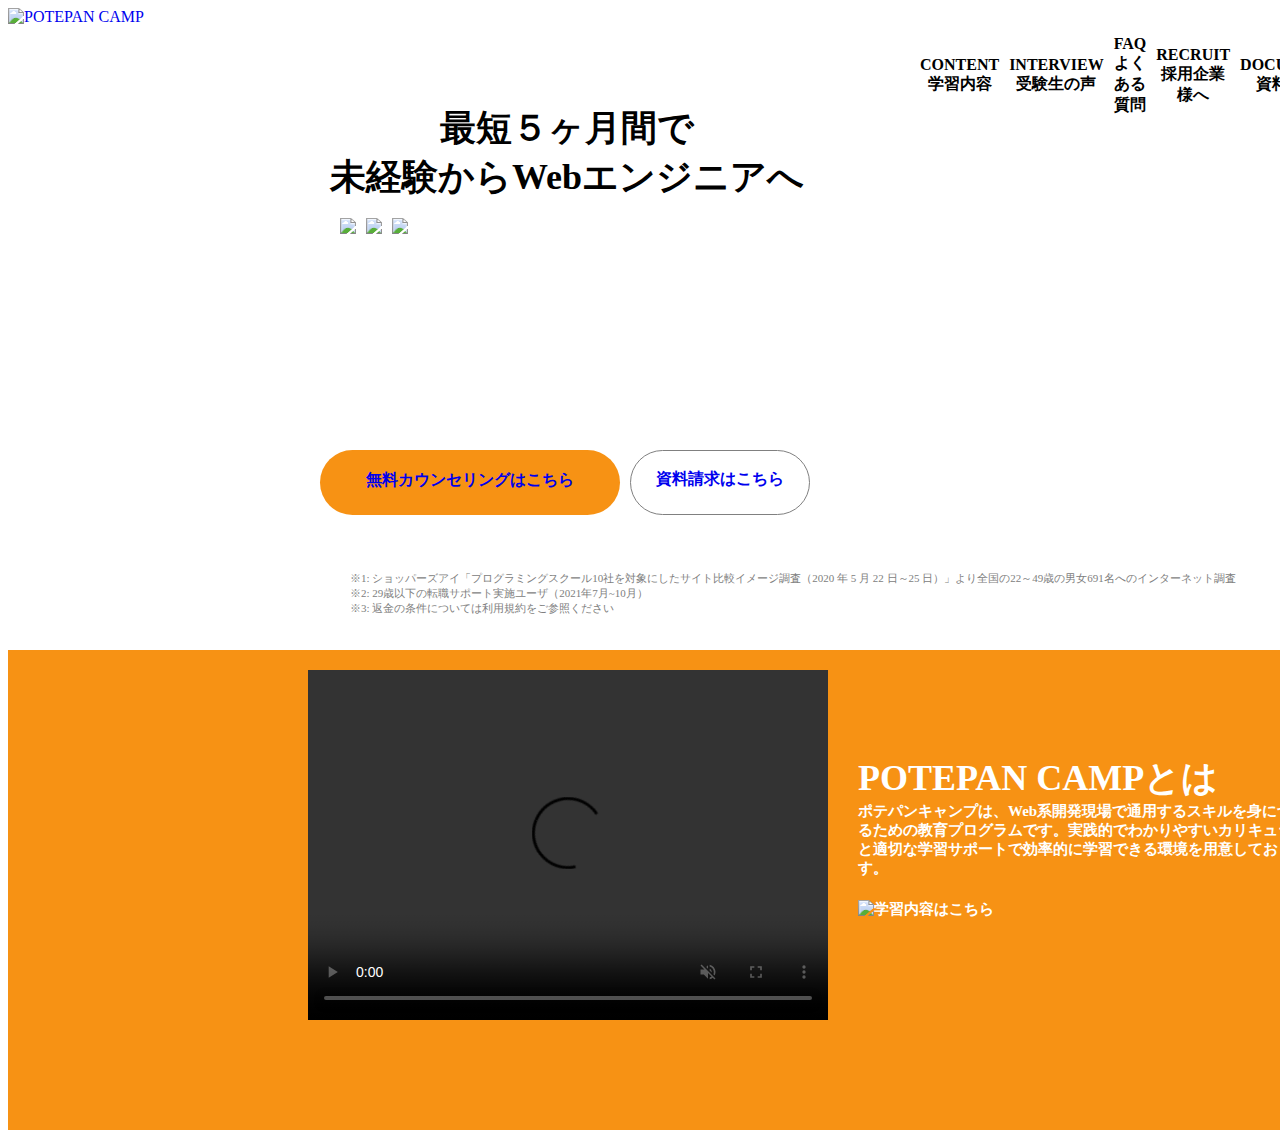
==== index.html @ 26b33e1e "Add files via upload" ====
<!DOCTYPE html>
 <html>
   <head>
     <meta charset="utf-8">
     <title>サイト模写</title>
     <link rel= "stylesheet" href= "style.css">
     <meta name= ”viewport” content= ”width= device-width, initial-scale=1”>
   </head>
  <header>
    <div id= "logo"><a href= "https://camp.potepan.com/" target="_blank" rel= "noopener noreferrer">
     <img src= "https://mng-camp.potepan.com/_nuxt/img/service-logo.9c27004.svg" alt ="POTEPAN CAMP" width ="250" height ="21" ></a></div> 
    <div class= "drawer-menu">
      <ul class= "drawer-menu-list">
        <li class= "drawer-menu-item"><a class="drawer-menu-item-link" href= "https://camp.potepan.com/content" rel= "noopener noreferrer">CONTENT<br>
          学習内容</a></li>
        <li class= "drawer-menu-item"><a class="drawer-menu-item-link" href= "https://camp.potepan.com/interview" rel= "noopener noreferrer">INTERVIEW<br>
          受験生の声</a></li>
        <li class= "drawer-menu-item"><a class="drawer-menu-item-link"  href= "https://camp.potepan.com/faq" rel= "noopener noreferrer">FAQ<br>
          よくある質問</a></li>
        <li class= "drawer-menu-item"><a class="drawer-menu-item-link"  href= "https://camp.potepan.com/recruit" rel= "noopener noreferrer">RECRUIT<br>
          採用企業様へ</a></li>
        <li class= "drawer-menu-item"><a class="drawer-menu-item-link"  href= "https://camp.potepan.com/download" rel= "noopener noreferrer">DOCUMENT<br>
          資料請求</a></li>
        <li class= "btn"><a href= "https://camp.potepan.com/contact" rel= "noopener noreferrer" button type= "btn">無料カウンセリング</a></button></li>
      </ul>
    </div>
  </header>
  <body>
    <div class= "Container">
     <h1>最短５ヶ月間で<br>
         未経験からWebエンジニアへ</h1>
     <ul>
      <li><img src="https://camp.potepan.com/wp-content/themes/potepancamp/assets/images/home/first-view/100percent@2x.svg" width="130"></li>
      <li><img src="https://camp.potepan.com/wp-content/themes/potepancamp/assets/images/home/first-view/no1@2x.svg" width="200"></li>
      <li><img src="https://camp.potepan.com/wp-content/themes/potepancamp/assets/images/home/first-view/refund@2x.svg" width="130"></li>
     </ul>
    </div>
    <div class= "Links">
      <div class= "btn2"><a href= "https://camp.potepan.com/contact" rel= "noopener noreferrer" button type= "btn2">無料カウンセリングはこちら</a></button></div>
      <div class= "btn3"><a href= "https://camp.potepan.com/download" rel= "noopener noreferrer" button type= "btn3">資料請求はこちら</a></button></div>
      <p>※1: ショッパーズアイ「プログラミングスクール10社を対象にしたサイト比較イメージ調査（2020 年 5 月 22 日～25 日）」より全国の22～49歳の男女691名へのインターネット調査<br>
         ※2: 29歳以下の転職サポート実施ユーザ（2021年7月~10月）<br>
         ※3: 返金の条件については利用規約をご参照ください</p>
    </div>
  </body>
   <main>
    <div class= "wrapper">
     <video src= "https://res.cloudinary.com/hqt02ldfz/video/upload/v1650946041/IntroductionMovie/PotepanCamp/movie_sxheh6.mp4" video controls width="520" height="350" muted autoplay></video>
       <h1>POTEPAN CAMPとは</h1>
       <h2>ポテパンキャンプは、Web系開発現場で通用するスキルを身につけ
         <br>るための教育プログラムです。実践的でわかりやすいカリキュラム
         <br>と適切な学習サポートで効率的に学習できる環境を用意しておりま
         <br>す。</h2>
       <h3><a href= "https://camp.potepan.com/content" rel= "noopener noreferrer" button type= "btn4"><img src= "https://camp.potepan.com/wp-content/themes/potepancamp/assets/images/home/about/arrow-icon.svg">
        学習内容はこちら</a></button></h3>
    </div>
   </main>
 </html>
---- style.css ----
.btn {
	width: 160px;
	background-color: #f79214;
  border-radius: 1000vh;
  text-align: center;
  padding: 10px;;
  position: absolute;
  top: 20px;
  left: 580px;
}

.btn:hover {
	opacity: 0.5 ;
}

body {
  background-image: url("https://camp.potepan.com/wp-content/themes/potepancamp/assets/images/home/first-view/top-hero-sp.jpg.webp");
  background-position:right top;
  background-repeat:no-repeat;
}

body a:hover {
  opacity: 0.5;
}

.Container {
  display: flex;
  justify-content: center;
  font-size: 18px;
  text-align: center;
}

.Container h1 {
  position: absolute;
  top: 80px;
  left: 330px;
}

.Container a:hover {
  opacity: 0.5 ;
 }

ul {
  list-style: none;
  text-decoration: none;
  display: flex;
  justify-content: center;
  align-items: center;
  position: absolute;
  top: 200px;
  left: 300px;
  gap: 10px;
 }
 
.Links span1 {
  position: absolute;
  top: 480px;
  left: 400px;
  background-color: #f79214
}

.Links span2 {
  position: absolute;
  top: 480px;
  left: 600px;
}

.Links a {
  text-decoration: none;
}
 
.Links p {
  color:grey;
  font-size:11px;
  position: absolute;
  top: 560px;
  left: 350px;
 }
 
.btn2 {
	width: 300px;
	height: 65px;
	background-color: #f79214;
	color: white;
  border-radius: 1000vh;
  position: absolute;
  top: 450px;
  left: 320px;
  text-align: center;
  font-weight:bold;
  box-sizing: border-box;
  text-align:center;
  padding:20px 0;
 }
  
.btn2:hover {
  opacity: 0.5 ;
 }
  
.btn3 {
	width: 180px;
	height: 65px;
	background-color: white;
	color: white;
  border-radius: 1000vh;
  border: 1.5px solid grey;
  position: absolute;
  top: 450px;
  left: 630px;
  text-align: center;
  font-weight:bold;
  box-sizing: border-box;
  text-align:center;
  padding:18px 0;
}

.btn3:hover {
  opacity: 0.5 ;
 }

.wrapper {
  height: 400px;
  width: 100%;
  background-color: #f79214;
  display: flex;
  text-decoration: none;
  color: white;
  justify-content: center;
  font-size: 18px;
  position: absolute;
  top: 650px;
  padding: 40px;
  overflow-x:hidden;
 }
 
.wrapper h1 {
  position: absolute;
  top: 80px;
  left: 850px;
  
 }
 
.wrapper h2 {
  font-size: 15px;
  position: absolute;
  top: 140px;
  left: 850px;
}
 
.wrapper h3 a {
  color: white;
  text-decoration: none;
  background-color:#f79214;
  font-size: 15px;
  font-weight:bold;
  display: flex;
  justify-content: center;
  position: absolute;
  top: 250px;
  left: 850px;
  text-align: center;
 }
 
.wrapper video {
 position: absolute;
  top: 20px;
  left: 300px;
}
 
a {
  text-decoration: none;
  }
  
ul {
  list-style: none;
  }

.menu-checkbox {
  display: none;
}

.drawer-menu _no {
  overflow-y: scroll;
  position: fixed;
  top: 60px;
  left: 100px;
  width: 100px;
  display: block;
  padding-top: 20px;
  padding-bottom: 75px;
  transform: transform .5s;
  z-index: 99;
  background-color: rgba(0,0,0,.8);
  height: 100;
}

.drawer-menu-list {
  position: absolute;
  top: -1px;
  left: 880px;
  font-weight:bold;
}

.drawer-menu-item-link {
  display: block;
  text-align: center;
  font-size: bold;
  color: black;;
  margin-top: 20px;
  text-align: center;
  }
  
  .menu-checkbox:checked ~ .drawer-menu {
  transform: translateX(0);
  }

  .drawer-icon -no {
    cursor: pointer;
    position: fixed;
    top: 40px;
    right: 60px;
    justify-content: center;
    align-items: center;
    z-index: 30;
    background-color: #fff;
    }

.drawer-icon span,
.drawer-icon span:before,
.drawer-icon span:after {
  content: '';
  display: block;
  height: 6px;
  width: 40px;
  border-radius: 3px;
  background-color: #ffffff;
  position: absolute;
  transition: all 0.5s ease-in-out 0s;
}

.drawer-icon span:before {
  bottom: 12px;
}

.drawer-icon span:after {
  top: 12px;
}

.menu-checkbox:checked ~ .drawer-icon {
  background-color: #3584bb;
  }

.menu-checkbox:checked ~ .drawer-icon span {
  background-color: rgba(255, 255, 255, 0);
}

.menu-checkbox:checked ~ .drawer-icon span::before {
  bottom: 0;
  transform: rotate(-45deg);
  background-color: #fff;
}
.menu-checkbox:checked ~ .drawer-icon span::after {
  top: 0;
  transform: rotate(45deg);
  background-color: rgb(140, 42, 42);
}

.menu-background {
  display: none;
  position: fixed;
  z-index: 10;
  top: 0;
  left: 0;
  width: 100%;
  height: 100%;
  background: #000;
  opacity: 0;
  transition: all 0.5s ease-in-out 0s;
  }
  
  .menu-checkbox:checked ~ .menu-background {
  display: block;
  opacity: 0.3;
  }

@media screen and (max-width: 1080px) {
.drawer-menu-list {
    padding: 20px 0;
}
}

@media screen and (max-width: 1080px) {
.drawer-menu-item {
  margin-right: 0;
}
}

@media screen and (max-width: 1080px) {
.drawer-menu-item-link {
    padding: 20px 0;
}
}

@media screen and (min-width: 768px) {
.drawer-menu-item  {
    transition: opacity .2s;
}
}
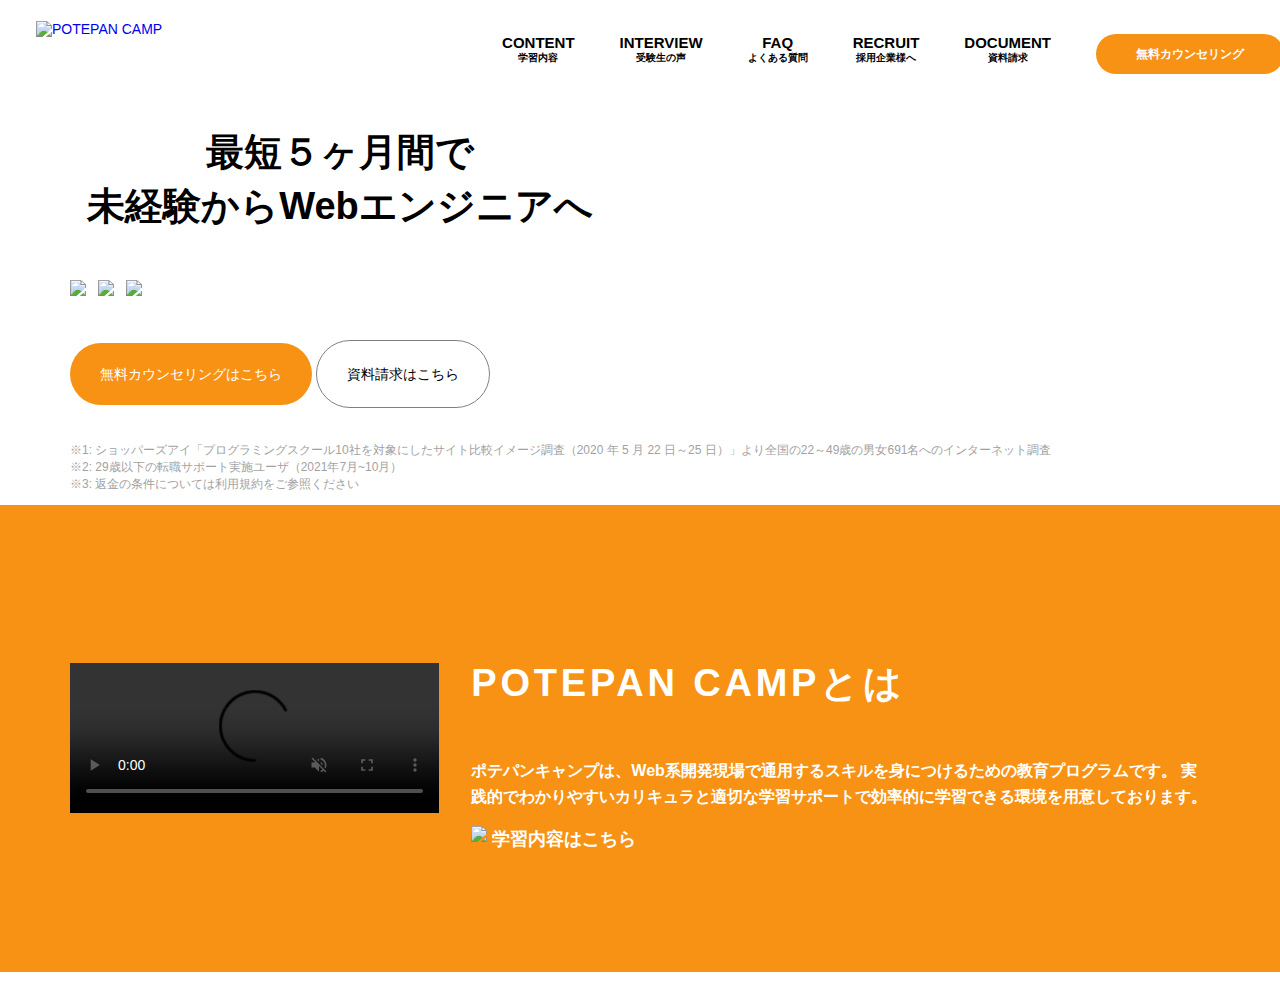
==== commit 7fe71978: "Add files via upload" ====
--- a/index.html
+++ b/index.html
@@ -4,55 +4,102 @@
      <meta charset="utf-8">
      <title>サイト模写</title>
      <link rel= "stylesheet" href= "style.css">
-     <meta name= ”viewport” content= ”width= device-width, initial-scale=1”>
+     <meta name= ”viewport” content= "width= device-width", initial-scale=1”>
    </head>
-  <header>
-    <div id= "logo"><a href= "https://camp.potepan.com/" target="_blank" rel= "noopener noreferrer">
-     <img src= "https://mng-camp.potepan.com/_nuxt/img/service-logo.9c27004.svg" alt ="POTEPAN CAMP" width ="250" height ="21" ></a></div> 
-    <div class= "drawer-menu">
-      <ul class= "drawer-menu-list">
-        <li class= "drawer-menu-item"><a class="drawer-menu-item-link" href= "https://camp.potepan.com/content" rel= "noopener noreferrer">CONTENT<br>
-          学習内容</a></li>
-        <li class= "drawer-menu-item"><a class="drawer-menu-item-link" href= "https://camp.potepan.com/interview" rel= "noopener noreferrer">INTERVIEW<br>
-          受験生の声</a></li>
-        <li class= "drawer-menu-item"><a class="drawer-menu-item-link"  href= "https://camp.potepan.com/faq" rel= "noopener noreferrer">FAQ<br>
-          よくある質問</a></li>
-        <li class= "drawer-menu-item"><a class="drawer-menu-item-link"  href= "https://camp.potepan.com/recruit" rel= "noopener noreferrer">RECRUIT<br>
-          採用企業様へ</a></li>
-        <li class= "drawer-menu-item"><a class="drawer-menu-item-link"  href= "https://camp.potepan.com/download" rel= "noopener noreferrer">DOCUMENT<br>
-          資料請求</a></li>
-        <li class= "btn"><a href= "https://camp.potepan.com/contact" rel= "noopener noreferrer" button type= "btn">無料カウンセリング</a></button></li>
+  <body style>
+    <header class= "header">
+      <div class= "header-container">
+        <a class= "header-logo" href= "https://camp.potepan.com/" target="_blank" rel= "noopener noreferrer">
+          <img src= "https://mng-camp.potepan.com/_nuxt/img/service-logo.9c27004.svg" alt ="POTEPAN CAMP"></a> 
+        <a class= "header-logo2" href= "https://camp.potepan.com/" target="_blank" rel= "noopener noreferrer">
+          <img src= "https://mng-camp.potepan.com/_nuxt/img/service-logo.9c27004.svg" alt ="POTEPAN CAMP"></a> 
+
+        <nav class= "humburger">
+          <div class= "navburger" >
+            <span class="navburger-line"></span>
+            <span class="navburger-line"></span>
+            <span class="navburger-line"></span>
+          </div>
+        <ul class= "drawer-menu">
+          <li>
+            <a class= "drawer-menu-item" href= "https://camp.potepan.com/content" rel= "noopener noreferrer">
+                <span class= "drawer-menu-item-link1">CONTENT</span>
+                <span class= "drawer-menu-item-link2">学習内容</span>
+            </a>
+          </li>
+          <li>
+            <a class= "drawer-menu-item" href= "https://camp.potepan.com/interview" rel= "noopener noreferrer">
+              <span class= "drawer-menu-item-link1">INTERVIEW</span>
+              <span class= "drawer-menu-item-link2">受験生の声</span>
+            </a>
+          </li>
+          <li>
+            <a class= "drawer-menu-item" href= "https://camp.potepan.com/faq" rel= "noopener noreferrer">
+              <span class= "drawer-menu-item-link1">FAQ</span>
+              <span class= "drawer-menu-item-link2">よくある質問</span>  
+            </a>
+          </li>
+          <li>
+            <a class= "drawer-menu-item" href= "https://camp.potepan.com/recruit" rel= "noopener noreferrer">
+              <span class= "drawer-menu-item-link1">RECRUIT</span>
+              <span class= "drawer-menu-item-link2">採用企業様へ</span>
+            </a>
+          </li>
+          <li>
+            <a class= "drawer-menu-item" href= "https://camp.potepan.com/download" rel= "noopener noreferrer">
+              <span class= "drawer-menu-item-link1">DOCUMENT</span>
+              <span class= "drawer-menu-item-link2">資料請求</span>
+            </a>
+          </li>
+          <li>
+            <a class= "btn" href= "https://camp.potepan.com/contact" rel= "noopener noreferrer" button type= "btn">無料カウンセリング</button>
+            </a>
+          </li>
       </ul>
+    </nav>
+      </div>
+    </header>
     </div>
-  </header>
-  <body>
-    <div class= "Container">
+ <main>
+    <div class= "body-ftveiw">
+      <img class= "ftview-image ftview-image2" src="https://camp.potepan.com/wp-content/themes/potepancamp/assets/images/home/first-view/top-hero-sp.jpg">
+     
+    <div class= "container">
+      <div class= "content">
      <h1>最短５ヶ月間で<br>
          未経験からWebエンジニアへ</h1>
-     <ul>
-      <li><img src="https://camp.potepan.com/wp-content/themes/potepancamp/assets/images/home/first-view/100percent@2x.svg" width="130"></li>
-      <li><img src="https://camp.potepan.com/wp-content/themes/potepancamp/assets/images/home/first-view/no1@2x.svg" width="200"></li>
-      <li><img src="https://camp.potepan.com/wp-content/themes/potepancamp/assets/images/home/first-view/refund@2x.svg" width="130"></li>
-     </ul>
+    <div class= "content-image">
+      <img class= "image1" src="https://camp.potepan.com/wp-content/themes/potepancamp/assets/images/home/first-view/100percent@2x.svg">
+      <img class= "image2" src="https://camp.potepan.com/wp-content/themes/potepancamp/assets/images/home/first-view/no1@2x.svg">
+      <img class= "image3" src="https://camp.potepan.com/wp-content/themes/potepancamp/assets/images/home/first-view/refund@2x.svg">
     </div>
-    <div class= "Links">
-      <div class= "btn2"><a href= "https://camp.potepan.com/contact" rel= "noopener noreferrer" button type= "btn2">無料カウンセリングはこちら</a></button></div>
-      <div class= "btn3"><a href= "https://camp.potepan.com/download" rel= "noopener noreferrer" button type= "btn3">資料請求はこちら</a></button></div>
-      <p>※1: ショッパーズアイ「プログラミングスクール10社を対象にしたサイト比較イメージ調査（2020 年 5 月 22 日～25 日）」より全国の22～49歳の男女691名へのインターネット調査<br>
+    </div>
+    <div class= "buttons">
+      <a href= "https://camp.potepan.com/contact" rel= "noopener noreferrer">無料カウンセリングはこちら</a>
+      <a href= "https://camp.potepan.com/download" rel= "noopener noreferrer">資料請求はこちら</a>
+    </div>
+      <p class= "caption">※1: ショッパーズアイ「プログラミングスクール10社を対象にしたサイト比較イメージ調査（2020 年 5 月 22 日～25 日）」より全国の22～49歳の男女691名へのインターネット調査<br>
          ※2: 29歳以下の転職サポート実施ユーザ（2021年7月~10月）<br>
          ※3: 返金の条件については利用規約をご参照ください</p>
-    </div>
-  </body>
-   <main>
+    </div>  
     <div class= "wrapper">
-     <video src= "https://res.cloudinary.com/hqt02ldfz/video/upload/v1650946041/IntroductionMovie/PotepanCamp/movie_sxheh6.mp4" video controls width="520" height="350" muted autoplay></video>
-       <h1>POTEPAN CAMPとは</h1>
-       <h2>ポテパンキャンプは、Web系開発現場で通用するスキルを身につけ
-         <br>るための教育プログラムです。実践的でわかりやすいカリキュラム
-         <br>と適切な学習サポートで効率的に学習できる環境を用意しておりま
-         <br>す。</h2>
-       <h3><a href= "https://camp.potepan.com/content" rel= "noopener noreferrer" button type= "btn4"><img src= "https://camp.potepan.com/wp-content/themes/potepancamp/assets/images/home/about/arrow-icon.svg">
-        学習内容はこちら</a></button></h3>
+      <section class= "wrapper-about">
+        <video class= "wrapper-video" src= "https://res.cloudinary.com/hqt02ldfz/video/upload/v1650946041/IntroductionMovie/PotepanCamp/movie_sxheh6.mp4" 
+                controls playsinline preload= "none" muted autoplay></video>
+        <div class= "wrapper-title">
+          <h2>
+            <span>POTEPAN CAMPとは</span>
+          </h2>
+          <p> 
+            ポテパンキャンプは、Web系開発現場で通用するスキルを身につけるための教育プログラムです。
+            実践的でわかりやすいカリキュラと適切な学習サポートで効率的に学習できる環境を用意しております。
+          </p>
+          <a class= "wrapper-btn" href= "https://camp.potepan.com/content" rel= "noopener noreferrer">
+            <img src= "https://camp.potepan.com/wp-content/themes/potepancamp/assets/images/home/about/arrow-icon.svg">
+             学習内容はこちら</a>
+          </div>
+       </section>
     </div>
    </main>
+  </body>
  </html>--- a/style.css
+++ b/style.css
@@ -1,57 +1,161 @@
+
+  
+img {
+  vertical-align: middle;
+  border: 0;
+}
+
+body {
+  Width: 100%;
+  margin: 0;
+  color: #000;
+  font-family: "游ゴシック", YuGothic, "ヒラギノ角ゴ Pro W3", "Hiragino Kaku Gothic Pro", "メイリオ", Meiryo, "ＭＳ Ｐゴシック", "MS PGothic", sans-serif;
+  font-size: 14px;
+  font-weight: 500;
+}
+
+.header {
+  width: 100%;
+  position: absolute;
+  padding-top: 20px;
+  padding-bottom: 20px;
+}
+
+.header-container {
+  display: flex;
+    margin: 0 36px 0 36px;
+    position: relative;
+    max-width: 100%;
+    justify-content: space-between;
+}
+
+
+.header-logo2 {
+  display: none;
+  height: 16px;
+  width: auto;
+}
+
+.humburger {
+display: inline-flex;
+position: relative;
+}
+
+.navburger {
+  display: none;
+}
+
+nav {
+  display: block;
+}
+
+.drawer-menu {
+  display: flex;
+  list-style-type: none;
+}
+
+.drawer-menu-item{
+  display: block;
+  margin-right: 45px;
+  font-family: 'Lato', sans-serif;
+  font-weight: 700;
+}
+
+
+.drawer-menu-item-link1 {
+  display: block;
+  text-align: center;
+  font-size: 15px;
+  color: black;
+  }
+
+  .drawer-menu-item-link2 {
+  display: block;
+  text-align: center;
+  font-size: 10px;
+  color: black;
+  }
+
 .btn {
-	width: 160px;
-	background-color: #f79214;
-  border-radius: 1000vh;
+  align-items: center;
+  background-color: #f79214;
+  border: none;
+  border-radius: 38px;
+  color: #fff;
+  cursor: pointer;
+  display: flex;
+  flex-direction: column;
+  font-size: 16px;
+  font-weight: 700;
+  height: 64px;
+  justify-content: center;
+  text-decoration: none;
   text-align: center;
-  padding: 10px;;
-  position: absolute;
-  top: 20px;
-  left: 580px;
+  width: 100%;
+  font-size: 12px;
+  height: 40px;
+  padding: 0 20px;
 }
 
 .btn:hover {
 	opacity: 0.5 ;
 }
 
-body {
-  background-image: url("https://camp.potepan.com/wp-content/themes/potepancamp/assets/images/home/first-view/top-hero-sp.jpg.webp");
-  background-position:right top;
-  background-repeat:no-repeat;
+.wrapper-btn:hover {
+	opacity: 0.5 ;
+}
+
+.body-ftveiw {
+  background-image: url(//camp.potepan.com/wp-content/themes/potepancamp/assets/styles/../images/home/first-view/top-hero.jpg);
+    background-size: cover;
+    background-position: center;
+    padding-top: 100px;
+    padding-bottom: 28px;
 }
 
 body a:hover {
   opacity: 0.5;
 }
 
-.Container {
-  display: flex;
-  justify-content: center;
-  font-size: 18px;
-  text-align: center;
-}
-
-.Container h1 {
-  position: absolute;
-  top: 80px;
-  left: 330px;
-}
-
-.Container a:hover {
+.ftview-image {
+  width: 100%;
+}
+
+.ftview-image2 {
+  display: none;
+}
+
+.container {
+  max-width: 1140px;
+  padding-left: 50px;
+  padding-right: 50px;
+  margin-left: auto;
+  margin-right: auto;
+  position: relative;
+}
+
+.container a:hover {
   opacity: 0.5 ;
  }
 
-ul {
-  list-style: none;
-  text-decoration: none;
-  display: flex;
-  justify-content: center;
-  align-items: center;
-  position: absolute;
-  top: 200px;
-  left: 300px;
-  gap: 10px;
- }
- 
+.content {
+  margin-bottom: 70px;
+    width: 540px;
+}
+
+.content h1 {
+  font-size: 38px;
+    font-weight:bold;
+    font-weight: 700;
+    line-height: 54px;
+    margin-bottom: 45px;
+    text-align: center;
+}
+
+ .content-image {
+  margin-bottom: 45px;
+ }
+
 .Links span1 {
   position: absolute;
   top: 480px;
@@ -76,233 +180,315 @@
   top: 560px;
   left: 350px;
  }
+
+ .buttons {
+  height: 64px;
+    display: inline-block;
+    align-items: center;
+    justify-content: center;
+ }
  
-.btn2 {
-	width: 300px;
-	height: 65px;
-	background-color: #f79214;
-	color: white;
+.buttons a:first-child {
+  background-color: #f79214;
   border-radius: 1000vh;
-  position: absolute;
-  top: 450px;
-  left: 320px;
-  text-align: center;
-  font-weight:bold;
-  box-sizing: border-box;
+  color:white;
+  text-decoration:none;
+  text-align: center; 
+  padding:23px 30px;
+  transition: all 0.2s;
+ }
+
+ .buttons a:first-child:hover {
+  opacity: 0.8 ;
+ }
+
+.buttons a:last-child {
+  background-color: white;
+  border-radius: 1000vh;
+  color:black; 
+  padding:18px 0;
   text-align:center;
-  padding:20px 0;
- }
+  border: 0.8px solid grey;
+  padding: 25px 30px;
+  transition: all 0.2s;
   
-.btn2:hover {
-  opacity: 0.5 ;
- }
-  
-.btn3 {
-	width: 180px;
-	height: 65px;
-	background-color: white;
-	color: white;
-  border-radius: 1000vh;
-  border: 1.5px solid grey;
-  position: absolute;
-  top: 450px;
-  left: 630px;
-  text-align: center;
-  font-weight:bold;
-  box-sizing: border-box;
-  text-align:center;
-  padding:18px 0;
-}
-
-.btn3:hover {
-  opacity: 0.5 ;
+}
+
+.buttons a:last-child:hover {
+  opacity: 0.8 ;
  }
 
 .wrapper {
-  height: 400px;
-  width: 100%;
-  background-color: #f79214;
-  display: flex;
-  text-decoration: none;
-  color: white;
-  justify-content: center;
+  background-color:#f79214;
+   padding: 45px 0;
+   padding: 120px 0;
+}
+ 
+ .wrapper-about {
+  max-width: 1140px;
+  padding-left: 50px;
+  padding-right: 50px;
+  margin-left: auto;
+  margin-right: auto;
+  position: relative;
+  align-items: center;
+  display: flex;
+  justify-content: space-between;
+  }
+ 
+.wrapper-video {
+ width: 50%;
+}
+
+.wrapper-title {
+  align-items: center;
+  display: flex;
+  flex-direction: column;
+  margin-bottom: 60px;
+  width: 100%;
+  align-items: flex-start;
+  margin-bottom: 0;
+  margin-left: 32px;
+}
+
+.wrapper-title p {
+  font-size: 16px;
+  font-weight: 700;
+  line-height: 26px;
+  margin-bottom: 16px;
+}
+
+.wrapper-title h2 {
+font-family: "游ゴシック",YuGothic,"ヒラギノ角ゴ Pro W3","Hiragino Kaku Gothic Pro","メイリオ",Meiryo,"ＭＳ Ｐゴシック","MS PGothic",sans-serif;
+font-size: 38px;
+font-weight: 900;
+letter-spacing: .1em;
+line-height: 54px;
+width: 100%;
+}
+
+.wrapper-title h2,
+.wrapper-title p {
+  color: #fff;
+  text-align: left;
+}
+
+.wrapper-title h2>span {
+  font-family: 'Lato',sans-serif;
+    font-size: 38px;
+}
+
+.wrapper-title h2 span {
+font-weight: 900;
+}
+
+.wrapper-btn {
+  color: #fff;
+  display: flex;
   font-size: 18px;
-  position: absolute;
-  top: 650px;
-  padding: 40px;
-  overflow-x:hidden;
- }
- 
-.wrapper h1 {
-  position: absolute;
-  top: 80px;
-  left: 850px;
-  
- }
- 
-.wrapper h2 {
-  font-size: 15px;
-  position: absolute;
-  top: 140px;
-  left: 850px;
-}
- 
-.wrapper h3 a {
-  color: white;
-  text-decoration: none;
-  background-color:#f79214;
-  font-size: 15px;
-  font-weight:bold;
-  display: flex;
-  justify-content: center;
-  position: absolute;
-  top: 250px;
-  left: 850px;
-  text-align: center;
- }
- 
-.wrapper video {
- position: absolute;
-  top: 20px;
-  left: 300px;
-}
- 
+  font-weight: 700;
+  line-height: 26px;
+}
+
+.wrapper-btn>img {
+  margin-right: 5px;
+}
+
 a {
   text-decoration: none;
   }
   
-ul {
-  list-style: none;
-  }
-
 .menu-checkbox {
   display: none;
 }
-
-.drawer-menu _no {
+  
+.image1 {
+  margin-right: 8px
+}
+
+.image2 {
+  margin-right: 8px;
+  width: 200px;
+  height: auto;
+}
+
+.caption {
+  color: #a2a2a4;
+  font-size: 12px;
+}
+
+@media screen and (max-width: 1080px) {
+
+.header {
+  padding-top: 20px;
+  padding-bottom: 20px;
+  position: fixed !important;
+  top: 0;
+  left: 0;
+  background-color: white;
+  width: 100%;
+}
+
+.humburger {
+display: inline-flex;
+}
+
+.navburger {
+   cursor: pointer;
+    display: block;
+    position: relative;
+    width: 30px;
+    height: 21px;
+    z-index: 100;
+}
+
+.navburger-line {
+  display: block;
+  position: absolute;
+  height: 3px;
+  width: 100%;
+  background-color: black;
+}
+
+.navburger-line:nth-of-type(1) {
+  bottom: 20px;
+}
+
+.navburger-line:nth-of-type(2) {
+  bottom: 10px;
+}
+
+.navburger-line:nth-of-type(3) {
+  bottom: 0px;
+}
+
+.drawer-menu {
   overflow-y: scroll;
   position: fixed;
   top: 60px;
-  left: 100px;
-  width: 100px;
+  left: 100%;
+  width: 100%;
   display: block;
   padding-top: 20px;
   padding-bottom: 75px;
-  transform: transform .5s;
+  transition: transform 0.5s;
   z-index: 99;
-  background-color: rgba(0,0,0,.8);
-  height: 100;
-}
-
-.drawer-menu-list {
-  position: absolute;
-  top: -1px;
-  left: 880px;
-  font-weight:bold;
+  background-color: rgba(0, 0, 0, 0.8);
+  -webkit-overflow-scrolling: touch;
+  height: 100%;
 }
 
 .drawer-menu-item-link {
-  display: block;
-  text-align: center;
-  font-size: bold;
-  color: black;;
-  margin-top: 20px;
-  text-align: center;
-  }
-  
-  .menu-checkbox:checked ~ .drawer-menu {
-  transform: translateX(0);
-  }
-
-  .drawer-icon -no {
-    cursor: pointer;
-    position: fixed;
-    top: 40px;
-    right: 60px;
-    justify-content: center;
-    align-items: center;
-    z-index: 30;
-    background-color: #fff;
-    }
-
-.drawer-icon span,
-.drawer-icon span:before,
-.drawer-icon span:after {
-  content: '';
-  display: block;
-  height: 6px;
-  width: 40px;
-  border-radius: 3px;
-  background-color: #ffffff;
-  position: absolute;
-  transition: all 0.5s ease-in-out 0s;
-}
-
-.drawer-icon span:before {
-  bottom: 12px;
-}
-
-.drawer-icon span:after {
-  top: 12px;
-}
-
-.menu-checkbox:checked ~ .drawer-icon {
-  background-color: #3584bb;
-  }
-
-.menu-checkbox:checked ~ .drawer-icon span {
-  background-color: rgba(255, 255, 255, 0);
-}
-
-.menu-checkbox:checked ~ .drawer-icon span::before {
-  bottom: 0;
-  transform: rotate(-45deg);
-  background-color: #fff;
-}
-.menu-checkbox:checked ~ .drawer-icon span::after {
-  top: 0;
-  transform: rotate(45deg);
-  background-color: rgb(140, 42, 42);
-}
-
-.menu-background {
-  display: none;
-  position: fixed;
-  z-index: 10;
-  top: 0;
-  left: 0;
-  width: 100%;
-  height: 100%;
-  background: #000;
-  opacity: 0;
-  transition: all 0.5s ease-in-out 0s;
-  }
-  
-  .menu-checkbox:checked ~ .menu-background {
-  display: block;
-  opacity: 0.3;
-  }
-
-@media screen and (max-width: 1080px) {
-.drawer-menu-list {
-    padding: 20px 0;
-}
-}
-
-@media screen and (max-width: 1080px) {
-.drawer-menu-item {
-  margin-right: 0;
-}
-}
-
-@media screen and (max-width: 1080px) {
-.drawer-menu-item-link {
-    padding: 20px 0;
-}
-}
-
-@media screen and (min-width: 768px) {
-.drawer-menu-item  {
-    transition: opacity .2s;
+  padding: 20px 0;
+}
+
+.wrapper-video {
+margin-bottom: 16px;
+width: 75%;
+}
+
+.wrapper-about {
+  flex-direction: column;
+}
+
+.wrapper-title {
+  margin-left: 0;
+  width: 75%;
+}
+
+.btn {
+  font-size: 16px;
+  margin: 0 auto;
+  height: 60px;
+  width: 250px;
+}
+}
+
+@media screen and (max-width: 768px) {
+
+.header-container{
+  max-width: 100%;
+    margin: 0 20px;
+    display: flex;
+    justify-content: space-between;
+    position: relative;
+}
+
+.wrapper-video {
+  max-width: none;
+ 
+}
+
+.body-ftveiw {
+    background-image: none;
+    background-position: center;
+    background-size: cover;
+    padding-top: 50px;
+    padding-bottom: 28px;
+}
+
+.ftview-image2 {
+    display: flex;
+    width: 100%;
+}
+
+.image1 {
+  width: 27.5%;
+}
+
+.image2 {
+  width: 40%;
+}
+
+.image3 {
+  width: 27.5%;
+}
+.drawe-menu {
+transition: opacity .2s;
+}
+
+.container {
+  margin-top: -45vw;
+  max-width: none;
+  padding-left: 20px;
+  padding-right: 20px;
+  margin-left: auto;
+  margin-right: auto;
+  width: fit-content;
+}
+
+.content {
+  margin-bottom: 20px;
+  width: 100%;
+  max-width: none;
+}
+
+.content h1 {
+  font-size: 25px;
+    line-height: 36px;
+    margin-bottom: 15px;
+    text-align: center;
+}
+
+.content-image {
+  display: flex;
+    justify-content: space-between;
+    width: 100%;
+}
+
+.buttons {
+  flex-direction: column;
+    display: flex;
+}
+
+.buttons a:last-child {
+  display:none;
+
+}
+
+.wrapper-about{
+  max-width: none;
+    padding-left: 20px;
+    padding-right: 20px;
 }
 }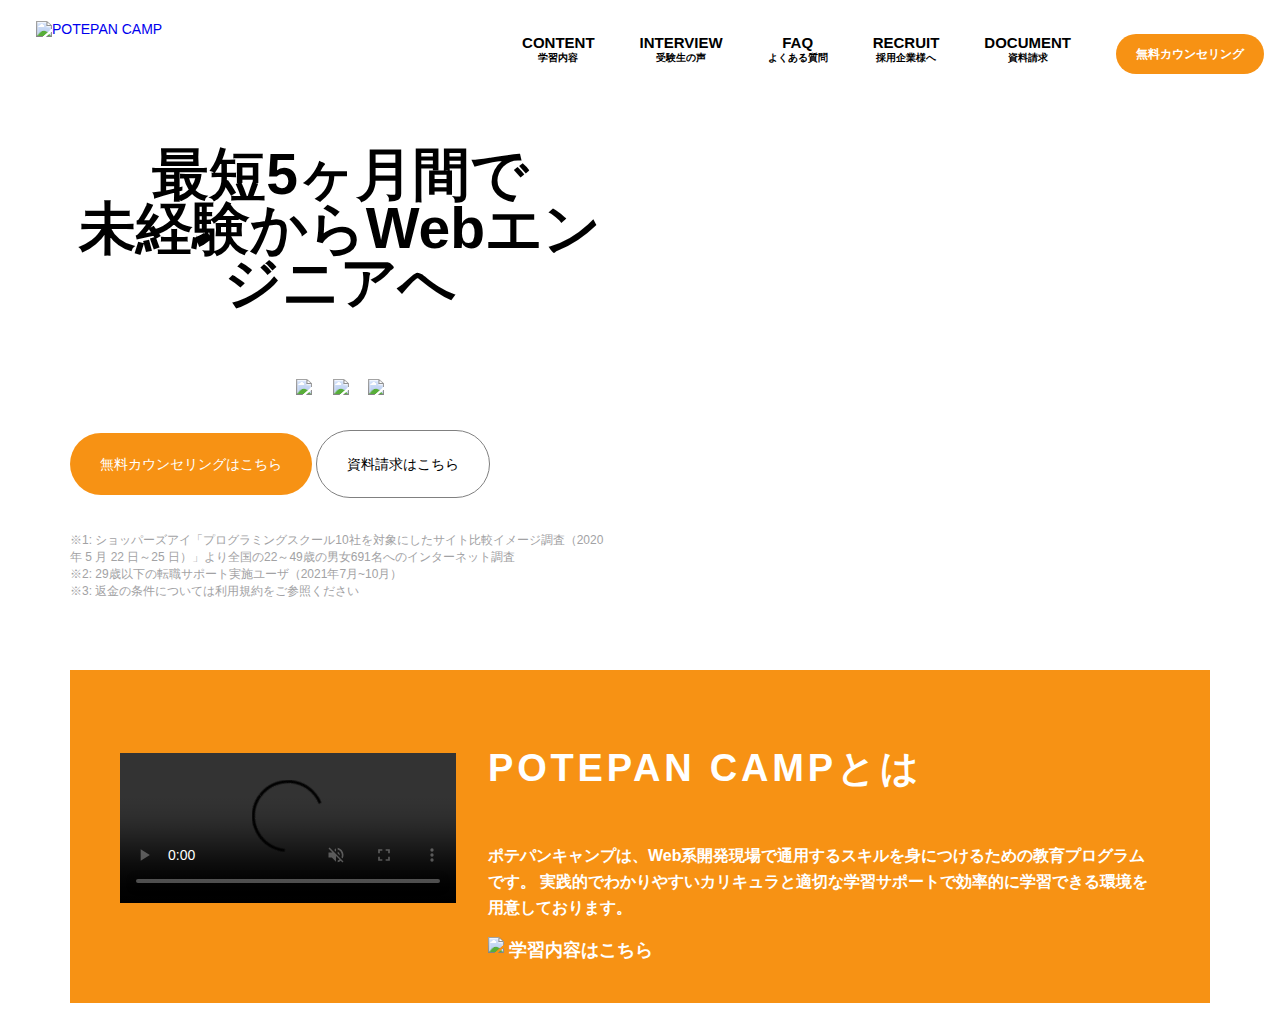
==== commit 940925b4: "Add files via upload" ====
--- a/index.html
+++ b/index.html
@@ -4,7 +4,7 @@
      <meta charset="utf-8">
      <title>サイト模写</title>
      <link rel= "stylesheet" href= "style.css">
-     <meta name= ”viewport” content= "width= device-width", initial-scale=1”>
+     <meta name="viewport" content="width=device-width, user-scalable=no, initial-scale=1.0, maximum-scale=1.0, minimum-scale=1.0">
    </head>
   <body style>
     <header class= "header">
@@ -13,7 +13,6 @@
           <img src= "https://mng-camp.potepan.com/_nuxt/img/service-logo.9c27004.svg" alt ="POTEPAN CAMP"></a> 
         <a class= "header-logo2" href= "https://camp.potepan.com/" target="_blank" rel= "noopener noreferrer">
           <img src= "https://mng-camp.potepan.com/_nuxt/img/service-logo.9c27004.svg" alt ="POTEPAN CAMP"></a> 
-
         <nav class= "humburger">
           <div class= "navburger" >
             <span class="navburger-line"></span>
@@ -62,12 +61,12 @@
     </div>
  <main>
     <div class= "body-ftveiw">
-      <img class= "ftview-image ftview-image2" src="https://camp.potepan.com/wp-content/themes/potepancamp/assets/images/home/first-view/top-hero-sp.jpg">
+  <img class= "ftview-image src="https://camp.potepan.com/wp-content/themes/potepancamp/assets/images/home/first-view/top-hero.jpg">
      
     <div class= "container">
       <div class= "content">
-     <h1>最短５ヶ月間で<br>
-         未経験からWebエンジニアへ</h1>
+        <div class= "content-content">
+     <h2>最短5ヶ月間で<br>未経験からWebエンジニアへ</h2>
     <div class= "content-image">
       <img class= "image1" src="https://camp.potepan.com/wp-content/themes/potepancamp/assets/images/home/first-view/100percent@2x.svg">
       <img class= "image2" src="https://camp.potepan.com/wp-content/themes/potepancamp/assets/images/home/first-view/no1@2x.svg">
--- a/style.css
+++ b/style.css
@@ -1,5 +1,3 @@
-
-  
 img {
   vertical-align: middle;
   border: 0;
@@ -78,23 +76,22 @@
 
 .btn {
   align-items: center;
-  background-color: #f79214;
-  border: none;
-  border-radius: 38px;
-  color: #fff;
-  cursor: pointer;
-  display: flex;
-  flex-direction: column;
-  font-size: 16px;
-  font-weight: 700;
-  height: 64px;
-  justify-content: center;
-  text-decoration: none;
-  text-align: center;
-  width: 100%;
-  font-size: 12px;
-  height: 40px;
-  padding: 0 20px;
+    background-color: #f79214;
+    border: none;
+    border-radius: 38px;
+    color: white;
+    cursor: pointer;
+    display: flex;
+    flex-direction: column;
+    font-size: 12px;
+    font-weight: 700;
+    height: 40px;
+    justify-content: center;
+    text-decoration: none;
+    text-align: center;
+    width: 100%;
+    padding: 0 10px;
+    transition: 0.5s;
 }
 
 .btn:hover {
@@ -106,7 +103,7 @@
 }
 
 .body-ftveiw {
-  background-image: url(//camp.potepan.com/wp-content/themes/potepancamp/assets/styles/../images/home/first-view/top-hero.jpg);
+  background-image: url(https://camp.potepan.com/wp-content/themes/potepancamp/assets/images/home/first-view/top-hero.jpg);
     background-size: cover;
     background-position: center;
     padding-top: 100px;
@@ -119,9 +116,6 @@
 
 .ftview-image {
   width: 100%;
-}
-
-.ftview-image2 {
   display: none;
 }
 
@@ -143,7 +137,7 @@
     width: 540px;
 }
 
-.content h1 {
+.content-content {
   font-size: 38px;
     font-weight:bold;
     font-weight: 700;
@@ -220,8 +214,7 @@
 
 .wrapper {
   background-color:#f79214;
-   padding: 45px 0;
-   padding: 120px 0;
+   padding: 40px 0;
 }
  
  .wrapper-about {
@@ -238,6 +231,7 @@
  
 .wrapper-video {
  width: 50%;
+ margin-bottom: 16px;
 }
 
 .wrapper-title {
@@ -303,13 +297,16 @@
 }
   
 .image1 {
-  margin-right: 8px
+  border: 0;
+    vertical-align: middle;
+    margin-right: 10px;
 }
 
 .image2 {
   margin-right: 8px;
   width: 200px;
   height: auto;
+  border: 0;
 }
 
 .caption {
@@ -383,18 +380,18 @@
 }
 
 .wrapper-video {
-margin-bottom: 16px;
-width: 75%;
-}
-
-.wrapper-about {
-  flex-direction: column;
-}
-
-.wrapper-title {
-  margin-left: 0;
+  margin-bottom: 16px;
   width: 75%;
-}
+  }
+  
+  .wrapper-about {
+    flex-direction: column;
+  }
+  
+  .wrapper-title {
+    margin-left: 0;
+    width: 75%;
+  }
 
 .btn {
   font-size: 16px;
@@ -402,16 +399,16 @@
   height: 60px;
   width: 250px;
 }
+
 }
 
 @media screen and (max-width: 768px) {
-
 .header-container{
   max-width: 100%;
-    margin: 0 20px;
-    display: flex;
-    justify-content: space-between;
-    position: relative;
+  margin: 0 20px;
+  display: flex;
+  justify-content: space-between;
+  position: relative;
 }
 
 .wrapper-video {
@@ -420,16 +417,12 @@
 }
 
 .body-ftveiw {
-    background-image: none;
-    background-position: center;
-    background-size: cover;
-    padding-top: 50px;
-    padding-bottom: 28px;
-}
-
-.ftview-image2 {
-    display: flex;
-    width: 100%;
+  display: block;
+
+}
+
+.ftview-image {
+  display: block;
 }
 
 .image1 {
@@ -443,18 +436,17 @@
 .image3 {
   width: 27.5%;
 }
+
 .drawe-menu {
-transition: opacity .2s;
+  transition: opacity .2s;
 }
 
 .container {
-  margin-top: -45vw;
+  max-width: none;
+  padding: 0 20px;
   max-width: none;
   padding-left: 20px;
   padding-right: 20px;
-  margin-left: auto;
-  margin-right: auto;
-  width: fit-content;
 }
 
 .content {
@@ -463,22 +455,24 @@
   max-width: none;
 }
 
-.content h1 {
+.content-content {
   font-size: 25px;
-    line-height: 36px;
-    margin-bottom: 15px;
-    text-align: center;
+  line-height: 36px;
+  margin-bottom: 15px;
+  text-align: center;
+  margin-left: calc(((100vw - 100%)/2)*-1);
+    margin-right: calc(((100vw - 100%)/2)*-1);
 }
 
 .content-image {
   display: flex;
-    justify-content: space-between;
-    width: 100%;
+  justify-content: space-between;
+  width: 100%;
 }
 
 .buttons {
   flex-direction: column;
-    display: flex;
+  display: flex;
 }
 
 .buttons a:last-child {
@@ -486,9 +480,13 @@
 
 }
 
+.wrapper {
+  padding: 30px 0;
+}
+
 .wrapper-about{
   max-width: none;
-    padding-left: 20px;
-    padding-right: 20px;
+  padding-left: 20px;
+  padding-right: 20px;
 }
 }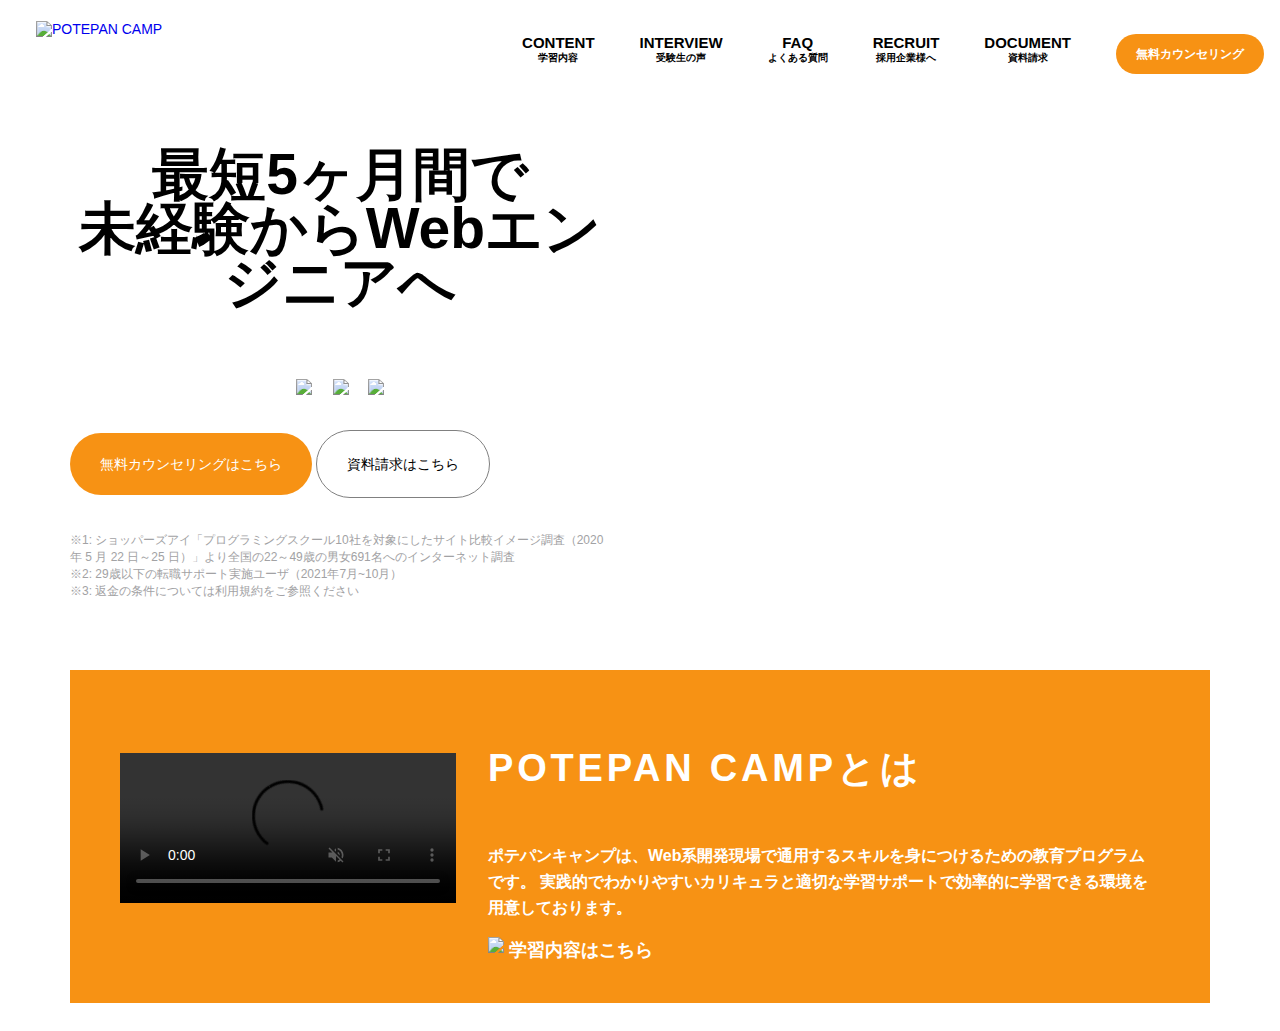
==== commit 429a3897: "Add files via upload" ====
--- a/index.html
+++ b/index.html
@@ -61,7 +61,9 @@
     </div>
  <main>
     <div class= "body-ftveiw">
-  <img class= "ftview-image src="https://camp.potepan.com/wp-content/themes/potepancamp/assets/images/home/first-view/top-hero.jpg">
+      <img class="body-ftveiw-main body-ftveiw-main--sp lazyloaded" src="https://camp.potepan.com/wp-content/themes/potepancamp/assets/images/home/first-view/top-hero-sp.jpg.webp" 
+      alt="プログラミングスクールでWebエンジニア輩出No.1" data-src="https://camp.potepan.com/wp-content/themes/potepancamp/assets/images/home/first-view/top-hero-sp.jpg.webp" 
+      decoding="async" data-src-webp="https://camp.potepan.com/wp-content/themes/potepancamp/assets/images/home/first-view/top-hero-sp.jpg.webp">
      
     <div class= "container">
       <div class= "content">
--- a/style.css
+++ b/style.css
@@ -103,11 +103,21 @@
 }
 
 .body-ftveiw {
-  background-image: url(https://camp.potepan.com/wp-content/themes/potepancamp/assets/images/home/first-view/top-hero.jpg);
-    background-size: cover;
-    background-position: center;
-    padding-top: 100px;
-    padding-bottom: 28px;
+  background-image: url("https://camp.potepan.com/wp-content/themes/potepancamp/assets/images/home/first-view/top-hero.jpg");
+  background-size: cover;
+  background-position: center;
+  padding-top: 100px;
+  padding-bottom: 28px;
+}
+
+.body-ftveiw-main {
+  width: 100%;
+
+} 
+
+.body-ftveiw-main--sp {
+  display: none;
+
 }
 
 body a:hover {
@@ -417,8 +427,13 @@
 }
 
 .body-ftveiw {
-  display: block;
-
+  background-image: none;
+  padding-top: 0;
+  padding-bottom: 35px;
+}
+
+.body-ftveiw-main--sp {
+  display: block;
 }
 
 .ftview-image {
@@ -489,4 +504,3 @@
   padding-left: 20px;
   padding-right: 20px;
 }
-}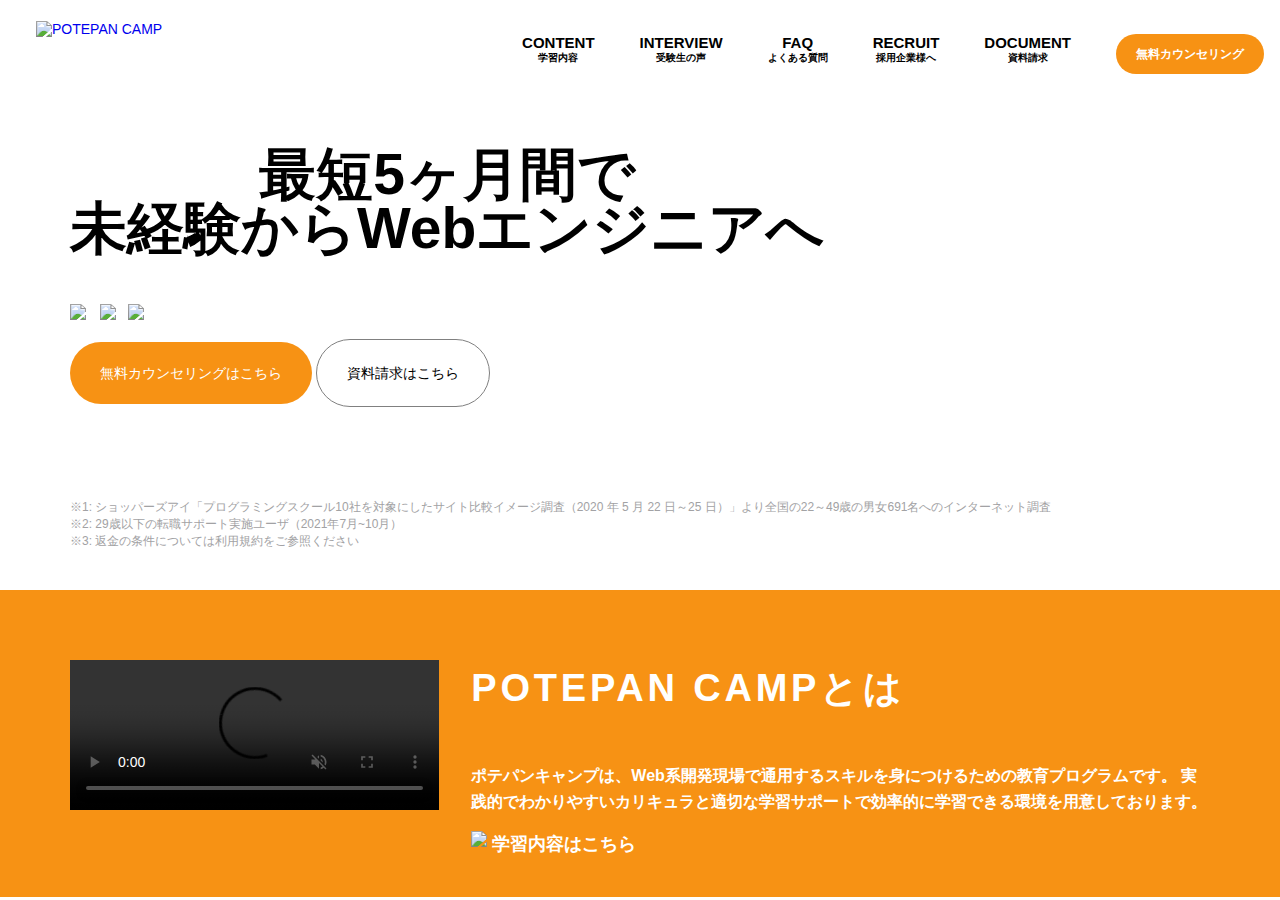
==== commit 7233b8b2: "Add files via upload" ====
--- a/index.html
+++ b/index.html
@@ -19,70 +19,74 @@
             <span class="navburger-line"></span>
             <span class="navburger-line"></span>
           </div>
-        <ul class= "drawer-menu">
-          <li>
-            <a class= "drawer-menu-item" href= "https://camp.potepan.com/content" rel= "noopener noreferrer">
+          <ul class= "drawer-menu">
+            <li>
+              <a class= "drawer-menu-item" href= "https://camp.potepan.com/content" rel= "noopener noreferrer">
                 <span class= "drawer-menu-item-link1">CONTENT</span>
                 <span class= "drawer-menu-item-link2">学習内容</span>
-            </a>
-          </li>
-          <li>
-            <a class= "drawer-menu-item" href= "https://camp.potepan.com/interview" rel= "noopener noreferrer">
-              <span class= "drawer-menu-item-link1">INTERVIEW</span>
-              <span class= "drawer-menu-item-link2">受験生の声</span>
-            </a>
-          </li>
-          <li>
-            <a class= "drawer-menu-item" href= "https://camp.potepan.com/faq" rel= "noopener noreferrer">
-              <span class= "drawer-menu-item-link1">FAQ</span>
-              <span class= "drawer-menu-item-link2">よくある質問</span>  
-            </a>
-          </li>
-          <li>
-            <a class= "drawer-menu-item" href= "https://camp.potepan.com/recruit" rel= "noopener noreferrer">
-              <span class= "drawer-menu-item-link1">RECRUIT</span>
-              <span class= "drawer-menu-item-link2">採用企業様へ</span>
-            </a>
-          </li>
-          <li>
-            <a class= "drawer-menu-item" href= "https://camp.potepan.com/download" rel= "noopener noreferrer">
-              <span class= "drawer-menu-item-link1">DOCUMENT</span>
-              <span class= "drawer-menu-item-link2">資料請求</span>
-            </a>
-          </li>
-          <li>
-            <a class= "btn" href= "https://camp.potepan.com/contact" rel= "noopener noreferrer" button type= "btn">無料カウンセリング</button>
-            </a>
-          </li>
-      </ul>
-    </nav>
+              </a>
+            </li>
+            <li>
+              <a class= "drawer-menu-item" href= "https://camp.potepan.com/interview" rel= "noopener noreferrer">
+                <span class= "drawer-menu-item-link1">INTERVIEW</span>
+                <span class= "drawer-menu-item-link2">受験生の声</span>
+              </a>
+            </li>
+            <li>
+              <a class= "drawer-menu-item" href= "https://camp.potepan.com/faq" rel= "noopener noreferrer">
+                <span class= "drawer-menu-item-link1">FAQ</span>
+                <span class= "drawer-menu-item-link2">よくある質問</span>  
+              </a>
+            </li>
+            <li>
+              <a class= "drawer-menu-item" href= "https://camp.potepan.com/recruit" rel= "noopener noreferrer">
+                <span class= "drawer-menu-item-link1">RECRUIT</span>
+                <span class= "drawer-menu-item-link2">採用企業様へ</span>
+              </a>
+            </li>
+            <li>
+              <a class= "drawer-menu-item" href= "https://camp.potepan.com/download" rel= "noopener noreferrer">
+                <span class= "drawer-menu-item-link1">DOCUMENT</span>
+                <span class= "drawer-menu-item-link2">資料請求</span>
+              </a>
+            </li>
+            <li>
+              <a class= "btn" href= "https://camp.potepan.com/contact" rel= "noopener noreferrer" button type= "btn">無料カウンセリング</button>
+              </a>
+            </li>
+          </ul>
+        </nav>
       </div>
     </header>
     </div>
  <main>
-    <div class= "body-ftveiw">
+    <section class= "body-ftveiw">
       <img class="body-ftveiw-main body-ftveiw-main--sp lazyloaded" src="https://camp.potepan.com/wp-content/themes/potepancamp/assets/images/home/first-view/top-hero-sp.jpg.webp" 
       alt="プログラミングスクールでWebエンジニア輩出No.1" data-src="https://camp.potepan.com/wp-content/themes/potepancamp/assets/images/home/first-view/top-hero-sp.jpg.webp" 
       decoding="async" data-src-webp="https://camp.potepan.com/wp-content/themes/potepancamp/assets/images/home/first-view/top-hero-sp.jpg.webp">
-     
     <div class= "container">
       <div class= "content">
         <div class= "content-content">
-     <h2>最短5ヶ月間で<br>未経験からWebエンジニアへ</h2>
-    <div class= "content-image">
-      <img class= "image1" src="https://camp.potepan.com/wp-content/themes/potepancamp/assets/images/home/first-view/100percent@2x.svg">
-      <img class= "image2" src="https://camp.potepan.com/wp-content/themes/potepancamp/assets/images/home/first-view/no1@2x.svg">
-      <img class= "image3" src="https://camp.potepan.com/wp-content/themes/potepancamp/assets/images/home/first-view/refund@2x.svg">
-    </div>
-    </div>
-    <div class= "buttons">
-      <a href= "https://camp.potepan.com/contact" rel= "noopener noreferrer">無料カウンセリングはこちら</a>
-      <a href= "https://camp.potepan.com/download" rel= "noopener noreferrer">資料請求はこちら</a>
-    </div>
+          <h2>最短5ヶ月間で<br>未経験からWebエンジニアへ</h2>
+          </div>
+        <div class= "content-image">
+          <img class= "image1" src="https://camp.potepan.com/wp-content/themes/potepancamp/assets/images/home/first-view/100percent@2x.svg">
+          <img class= "image2" src="https://camp.potepan.com/wp-content/themes/potepancamp/assets/images/home/first-view/no1@2x.svg">
+          <img class= "image3" src="https://camp.potepan.com/wp-content/themes/potepancamp/assets/images/home/first-view/refund@2x.svg">
+        </div>
+        <div class= "buttons">
+          <a href= "https://camp.potepan.com/contact" rel= "noopener noreferrer">無料カウンセリングはこちら</a>
+          <a href= "https://camp.potepan.com/download" rel= "noopener noreferrer">資料請求はこちら</a>
+        </div>      
+      </div>  
       <p class= "caption">※1: ショッパーズアイ「プログラミングスクール10社を対象にしたサイト比較イメージ調査（2020 年 5 月 22 日～25 日）」より全国の22～49歳の男女691名へのインターネット調査<br>
          ※2: 29歳以下の転職サポート実施ユーザ（2021年7月~10月）<br>
-         ※3: 返金の条件については利用規約をご参照ください</p>
-    </div>  
+         ※3: 返金の条件については利用規約をご参照ください
+      </p>
+    </div>
+    
+  
+    </section>
     <div class= "wrapper">
       <section class= "wrapper-about">
         <video class= "wrapper-video" src= "https://res.cloudinary.com/hqt02ldfz/video/upload/v1650946041/IntroductionMovie/PotepanCamp/movie_sxheh6.mp4" 
@@ -101,6 +105,7 @@
           </div>
        </section>
     </div>
+    </div>
    </main>
   </body>
  </html>--- a/style.css
+++ b/style.css
@@ -136,6 +136,7 @@
   margin-left: auto;
   margin-right: auto;
   position: relative;
+  
 }
 
 .container a:hover {
@@ -144,7 +145,7 @@
 
 .content {
   margin-bottom: 70px;
-    width: 540px;
+    width: fit-content;
 }
 
 .content-content {
@@ -324,6 +325,7 @@
   font-size: 12px;
 }
 
+
 @media screen and (max-width: 1080px) {
 
 .header {
@@ -504,3 +506,4 @@
   padding-left: 20px;
   padding-right: 20px;
 }
+}